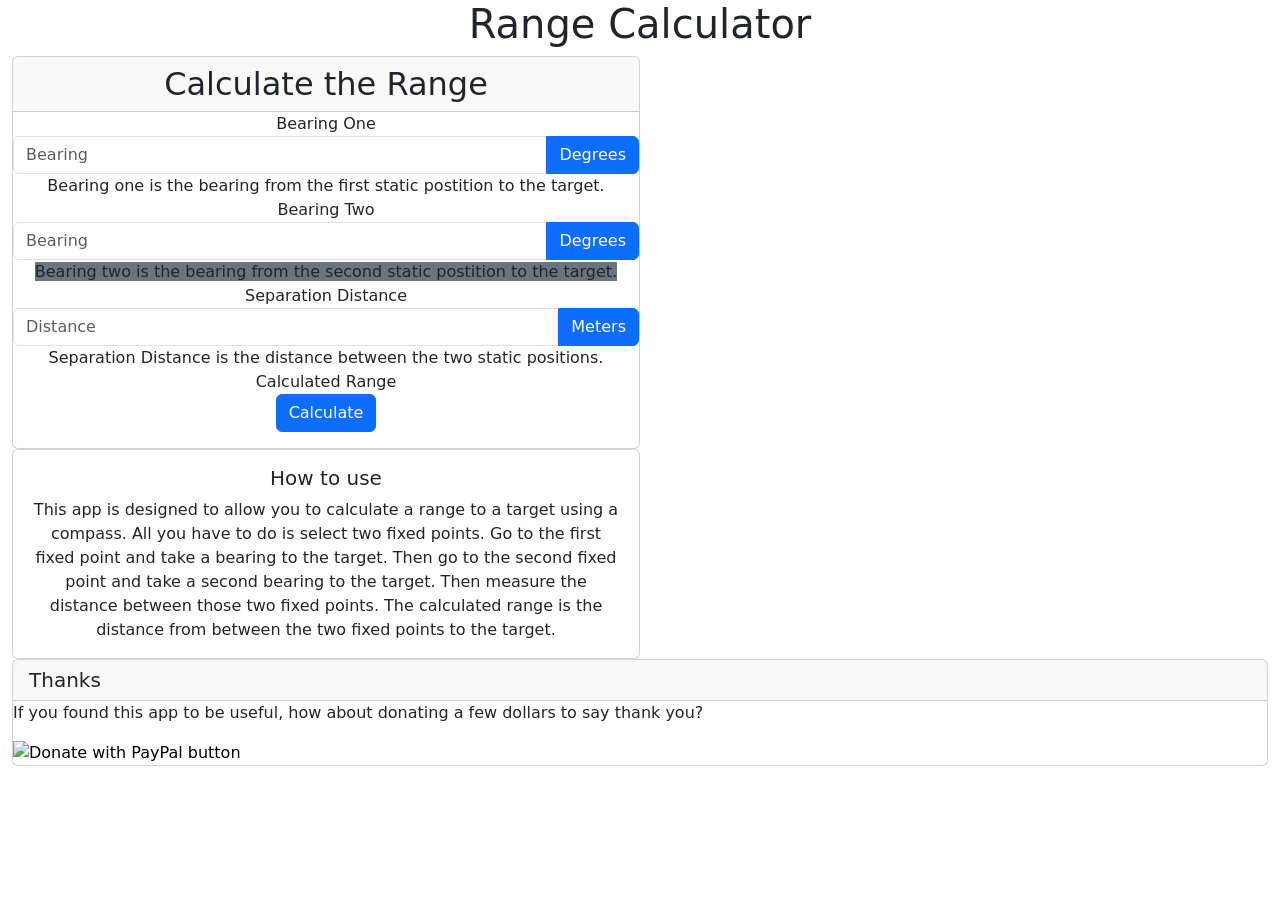
==== HTMLVer/RangeCalc.html @ 829c7751 "Reformatted and fixed" ====
<!DOCTYPE html>
<html lang="en">
  <head>
    <meta charset="utf-8" />
    <meta http-equiv="X-UA-Compatible" content="IE=edge" />
    <meta name="viewport" content="width=device-width, initial-scale=1" />

    <title>John Dovey's Range Calculator</title>

    <!-- HTML5 shim and Respond.js for IE8 support of HTML5 elements and media queries -->
    <!-- WARNING: Respond.js doesn't work if you view the page via file:// -->
    <!--[if lt IE 9]>
      <script src="https://oss.maxcdn.com/html5shiv/3.7.3/html5shiv.min.js"></script>
      <script src="https://oss.maxcdn.com/respond/1.4.2/respond.min.js"></script>
    <![endif]-->

    <!-- bootstrap -->
    <link
      href="https://cdn.jsdelivr.net/npm/bootstrap@5.0.0-beta1/dist/css/bootstrap.min.css"
      rel="stylesheet"
      integrity="sha384-giJF6kkoqNQ00vy+HMDP7azOuL0xtbfIcaT9wjKHr8RbDVddVHyTfAAsrekwKmP1"
      crossorigin="anonymous"
    />
    <link
      rel="stylesheet"
      href="https://cdnjs.cloudflare.com/ajax/libs/bootswatch/4.6.0/darkly/bootstrap.min.css"
    />
    <script
      src="https://kit.fontawesome.com/79aa4f4cb7.js"
      crossorigin="anonymous"
    ></script>
    <link rel="preconnect" href="https://fonts.gstatic.com" />
    <link
      href="https://fonts.googleapis.com/css2?family=Londrina+Solid&display=swap"
      rel="stylesheet"
    />
    <link
      href="https://fonts.googleapis.com/css2?family=Noto+Serif:wght@700&display=swap"
      rel="stylesheet"
    />
    <link rel="stylesheet" href="styles.min.css" />
    <!-- bootstrap -->
    
  </head>
  <body>
    <h1 class="text-center">Range Calculator</h1>

    <div class="container-fluid">
      <div class="col-sm-6 col-md-6 col-lg-6 text-center">
        <div class="row-fluid">
          <form>
            <div class="card">
              <h2 class="card-header">Calculate the Range</h2>
              <div class="form-group">
                <label for="BearingOne">Bearing One</label>
                <div class="input-group">
                  <input
                    type="number"
                    class="form-control"
                    id="BearingOne"
                    placeholder="Bearing"
                  />
                  <div class="input-group-addon btn btn-primary">Degrees</div>
                </div>
                <span class="help-block"
                  >Bearing one is the bearing from the first static postition to
                  the target.</span>
              </div>
              <div class="form-group">
                <label for="BearingTwo">Bearing Two</label>
                <div class="input-group">
                  <input
                    type="number"
                    class="form-control"
                    id="BearingTwo"
                    placeholder="Bearing"
                  />
                  <div class="input-group-addon btn btn-primary">Degrees</div>
                </div>
                <span class="help-block bg-secondary"
                  >Bearing two is the bearing from the second static postition
                  to the target.</span
                >
              </div>

              <div class="form-group">
                <label for="SepDistance">Separation Distance</label>
                <div class="input-group">
                  <input
                    type="number"
                    class="form-control"
                    id="SepDistance"
                    placeholder="Distance"
                  />
                  <div class="input-group-addon btn btn-primary">Meters</div>
                </div>
                <span class="help-block"
                  >Separation Distance is the distance between the two static
                  positions.</span
                >
              </div>

              <div class="form-group">
                <label class="col-auto control-label">Calculated Range</label>
                <div class="result badge badge-success" id="result"></div>
              </div>

              <p>
                <button type="submit" id="btncalc" class="btn btn-primary">
                  Calculate
                </button>
              </p>
            </div>
            <!-- End Card-->
          </form>
        </div>
        <div class="col-auto">
          <div class="card">
            <div class="card-body">
              <h5 class="card-title">How to use</h5>
              <p class="card-text">
                This app is designed to allow you to calculate a range to a
                target using a compass. All you have to do is select two fixed
                points. Go to the first fixed point and take a bearing to the
                target. Then go to the second fixed point and take a second
                bearing to the target. Then measure the distance between those
                two fixed points. The calculated range is the distance from
                between the two fixed points to the target.
              </p>
            </div>
          </div>
        </div>
      </div>
      <div class="col-auto">
        <div class="card">
          <h5 class="card-header">Thanks</h5>
          <p class="card-text">
            If you found this app to be useful, how about donating a few dollars
            to say thank you?
          </p>
          <div class="card-text">
            <form
              action="https://www.paypal.com/cgi-bin/webscr"
              method="post"
              target="_top"
            >
              <input type="hidden" name="cmd" value="_s-xclick" />
              <input
                type="hidden"
                name="hosted_button_id"
                value="C9QFERPZUK7D2"
              />
              <input
                type="image"
                src="https://www.paypalobjects.com/en_US/i/btn/btn_donateCC_LG.gif"
                border="0"
                name="submit"
                title="PayPal - The safer, easier way to pay online!"
                alt="Donate with PayPal button"
              />
              <img
                alt=""
                border="0"
                src="https://www.paypal.com/en_PA/i/scr/pixel.gif"
                width="1"
                height="1"
              />
            </form>
          </div>
        </div>
      </div>
    </div>
    <script
      src="https://code.jquery.com/jquery-3.3.1.slim.min.js"
      integrity="sha384-q8i/X+965DzO0rT7abK41JStQIAqVgRVzpbzo5smXKp4YfRvH+8abtTE1Pi6jizo"
      crossorigin="anonymous"
    ></script>
    <script
      src="https://cdnjs.cloudflare.com/ajax/libs/popper.js/1.14.3/umd/popper.min.js"
      integrity="sha384-ZMP7rVo3mIykV+2+9J3UJ46jBk0WLaUAdn689aCwoqbBJiSnjAK/l8WvCWPIPm49"
      crossorigin="anonymous"
    ></script>
    <script
      src="https://stackpath.bootstrapcdn.com/bootstrap/4.1.3/js/bootstrap.min.js"
      integrity="sha384-ChfqqxuZUCnJSK3+MXmPNIyE6ZbWh2IMqE241rYiqJxyMiZ6OW/JmZQ5stwEULTy"
      crossorigin="anonymous"
    ></script>

    <!-- bootstrap -->
    <script
      src="https://kit.fontawesome.com/79aa4f4cb7.js"
      crossorigin="anonymous"
    ></script>
    <script>
      $(function () {
        $('[data-toggle="tooltip"]').tooltip();
      });
    </script>
    <script>
        $(function () {
          $("#btncalc").click(function () {
            event.preventDefault();
            var b1 = parseInt($("#BearingOne").val());
            var b2 = parseInt($("#BearingTwo").val());
            var dist = parseInt($("#SepDistance").val());
            var tmpAngle = b1 - b2;
            if (tmpAngle < 0) {
              tmpAngle = tmpAngle * (0 - 1);
            }
            var CalcRangeTmp = Math.tan(90 - tmpAngle) * dist;
            $("div.result").html(CalcRangeTmp.toFixed(3));
            alert(CalcRangeTmp);
            $('div.BearingOne').html(b1);
          });
        });
      </script>
  </body>
</html>
---- HTMLVer/styles.min.css ----
.footer-basic {
  padding: 40px 0;
  background-color: #fff;
  color: #4b4c4d;
}
.footer-basic ul {
  padding: 0;
  list-style: none;
  text-align: center;
  font-size: 18px;
  line-height: 1.6;
  margin-bottom: 0;
}
.footer-basic li {
  padding: 0 10px;
}
.footer-basic ul a {
  color: inherit;
  text-decoration: none;
  opacity: 0.8;
}
.footer-basic ul a:hover,
.sp-thumbs a:hover {
  opacity: 1;
}
.footer-basic .social {
  text-align: center;
  padding-bottom: 25px;
}
.footer-basic .social > a {
  font-size: 24px;
  width: 40px;
  height: 40px;
  line-height: 40px;
  display: inline-block;
  text-align: center;
  border-radius: 50%;
  border: 1px solid #ccc;
  margin: 0 8px;
  color: inherit;
  opacity: 0.75;
}
.footer-basic .social > a:hover {
  opacity: 0.9;
}
.footer-basic .copyright {
  margin-top: 15px;
  text-align: center;
  font-size: 13px;
  color: #aaa;
  margin-bottom: 0;
}
body,
html {
  height: 100%;
  width: 100%;
}
.sp-loading {
  text-align: center;
  max-width: 270px;
  padding: 15px;
  border: 5px solid #eee;
  border-radius: 3px;
  font-size: 12px;
  color: #888;
}
.sp-wrap {
  display: none;
  line-height: 0;
  font-size: 0;
  background: #eee;
  border: 5px solid #eee;
  border-radius: 3px;
  position: relative;
  margin: 0 25px 15px 0;
  float: left;
  max-width: 300px;
}
.sp-thumbs {
  text-align: left;
  display: inline-block;
}
.sp-thumbs img {
  min-height: 50px;
  min-width: 50px;
  max-width: 50px;
}
.sp-thumbs a:link,
.sp-thumbs a:visited {
  width: 50px;
  height: 50px;
  overflow: hidden;
  opacity: 0.3;
  display: inline-block;
  background-size: cover;
  background-position: center;
  -webkit-transition: 0.2s ease-out;
  -moz-transition: 0.2s ease-out;
  -ms-transition: all 0.2s ease-out;
  -o-transition: 0.2s ease-out;
  transition: 0.2s ease-out;
}
.sp-current,
.sp-thumbs a:active {
  opacity: 1 !important;
  position: relative;
}
.sp-large {
  position: relative;
  overflow: hidden;
  top: 0;
  left: 0;
}
.sp-large a img {
  max-width: 100%;
  height: auto;
}
.sp-large a {
  display: block;
}
.sp-zoom {
  position: absolute;
  left: -50%;
  top: -50%;
  cursor: -webkit-zoom-in;
  cursor: -moz-zoom-in;
  cursor: zoom-in;
  display: none;
}
.sp-lightbox {
  position: fixed;
  top: 0;
  left: 0;
  height: 100%;
  width: 100%;
  background: rgba(0, 0, 0, 0.9);
  z-index: 1031;
  display: none;
  cursor: pointer;
}
.sp-lightbox img {
  position: absolute;
  margin: auto;
  top: 0;
  bottom: 0;
  left: 0;
  right: 0;
  max-width: 90%;
  max-height: 90%;
  border: 2px solid #fff;
}
#sp-next,
#sp-prev {
  position: absolute;
  top: 50%;
  margin-top: -25px;
  z-index: 501;
  color: #fff;
  padding: 14px;
  text-decoration: none;
  background: #000;
  border-radius: 25px;
  border: 2px solid #fff;
  width: 50px;
  height: 50px;
  box-sizing: border-box;
  transition: 0.2s;
}
#sp-prev {
  left: 10px;
}
#sp-prev:before {
  content: "";
  border: 7px solid transparent;
  border-right: 15px solid #fff;
  position: absolute;
  top: 16px;
  left: 7px;
}
#sp-next {
  right: 10px;
}
#sp-next:before {
  content: "";
  border: 7px solid transparent;
  border-left: 15px solid #fff;
  position: absolute;
  top: 16px;
  left: 18px;
}
#sp-next:hover,
#sp-prev:hover {
  background: #444;
}
@media screen and (max-width: 400px) {
  .sp-wrap {
    margin: 0 0 15px;
  }
  #sp-next,
  #sp-prev {
    top: auto;
    margin-top: 0;
    bottom: 25px;
  }
}
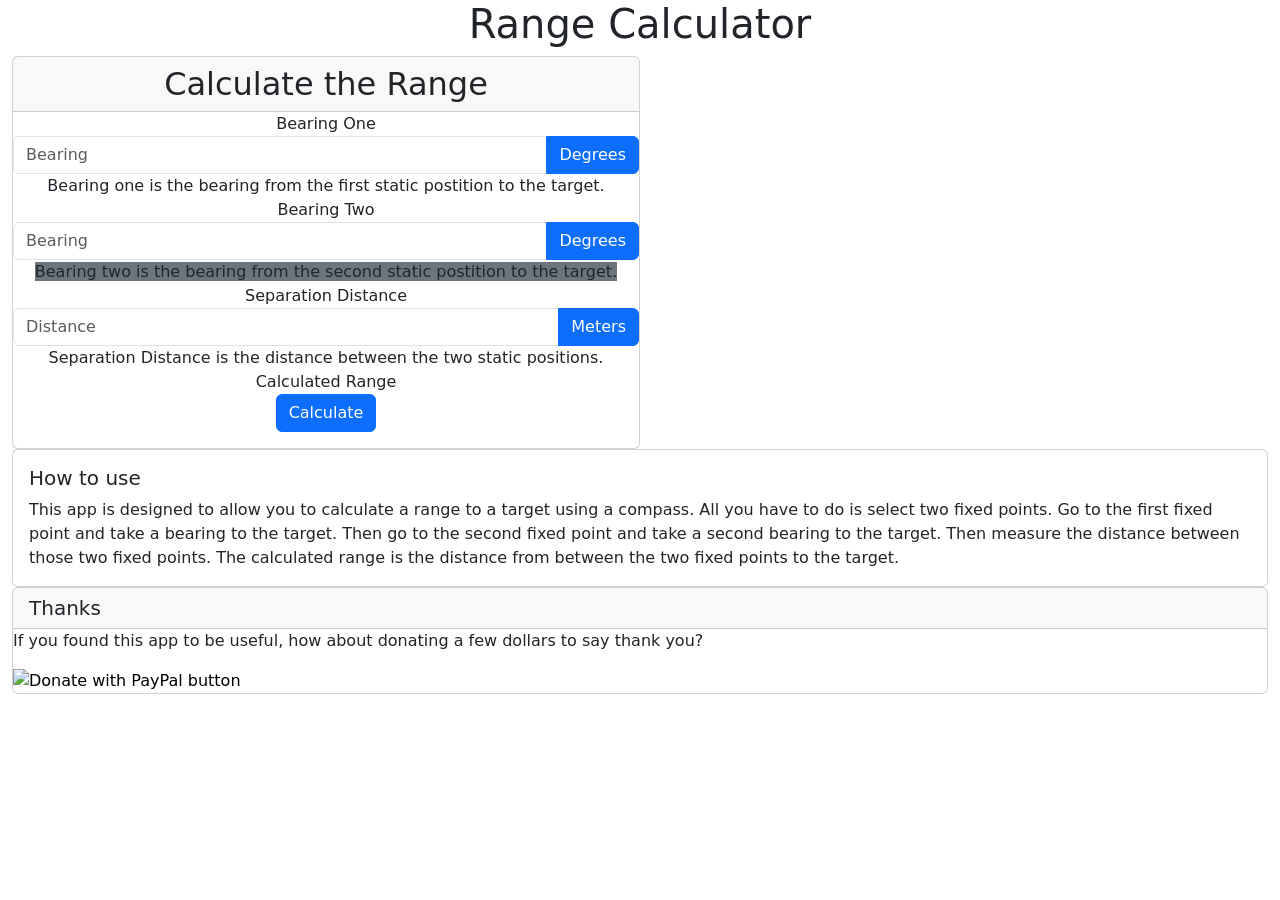
==== commit 5c95d0bd: "small changes" ====
--- a/HTMLVer/RangeCalc.html
+++ b/HTMLVer/RangeCalc.html
@@ -40,14 +40,13 @@
     />
     <link rel="stylesheet" href="styles.min.css" />
     <!-- bootstrap -->
-    
   </head>
   <body>
     <h1 class="text-center">Range Calculator</h1>
 
     <div class="container-fluid">
-      <div class="col-sm-6 col-md-6 col-lg-6 text-center">
-        <div class="row-fluid">
+      <div class="row-fluid">
+        <div class="col-lg-6 col-md-6 col-sm-auto text-center">
           <form>
             <div class="card">
               <h2 class="card-header">Calculate the Range</h2>
@@ -64,7 +63,8 @@
                 </div>
                 <span class="help-block"
                   >Bearing one is the bearing from the first static postition to
-                  the target.</span>
+                  the target.</span
+                >
               </div>
               <div class="form-group">
                 <label for="BearingTwo">Bearing Two</label>
@@ -169,7 +169,9 @@
           </div>
         </div>
       </div>
+      </div>
     </div>
+    <div id="scripts">
     <script
       src="https://code.jquery.com/jquery-3.3.1.slim.min.js"
       integrity="sha384-q8i/X+965DzO0rT7abK41JStQIAqVgRVzpbzo5smXKp4YfRvH+8abtTE1Pi6jizo"
@@ -196,23 +198,26 @@
         $('[data-toggle="tooltip"]').tooltip();
       });
     </script>
+    <div id="RangeCalcScript">
     <script>
-        $(function () {
-          $("#btncalc").click(function () {
-            event.preventDefault();
-            var b1 = parseInt($("#BearingOne").val());
-            var b2 = parseInt($("#BearingTwo").val());
-            var dist = parseInt($("#SepDistance").val());
-            var tmpAngle = b1 - b2;
-            if (tmpAngle < 0) {
-              tmpAngle = tmpAngle * (0 - 1);
-            }
-            var CalcRangeTmp = Math.tan(90 - tmpAngle) * dist;
-            $("div.result").html(CalcRangeTmp.toFixed(3));
-            alert(CalcRangeTmp);
-            $('div.BearingOne').html(b1);
-          });
+      $(function () {
+        $("#btncalc").click(function () {
+          event.preventDefault();
+          var b1 = parseInt($("#BearingOne").val());
+          var b2 = parseInt($("#BearingTwo").val());
+          var dist = parseInt($("#SepDistance").val());
+          var tmpAngle = b1 - b2;
+          if (tmpAngle < 0) {
+            tmpAngle = tmpAngle * (0 - 1);
+          }
+          var CalcRangeTmp = Math.tan(90 - tmpAngle) * dist;
+          $("div.result").html(CalcRangeTmp.toFixed(3));
+          alert(CalcRangeTmp);
+          $("div.BearingOne").html(b1);
         });
-      </script>
+      });
+    </script>
+    </div>
+    </div>
   </body>
 </html>
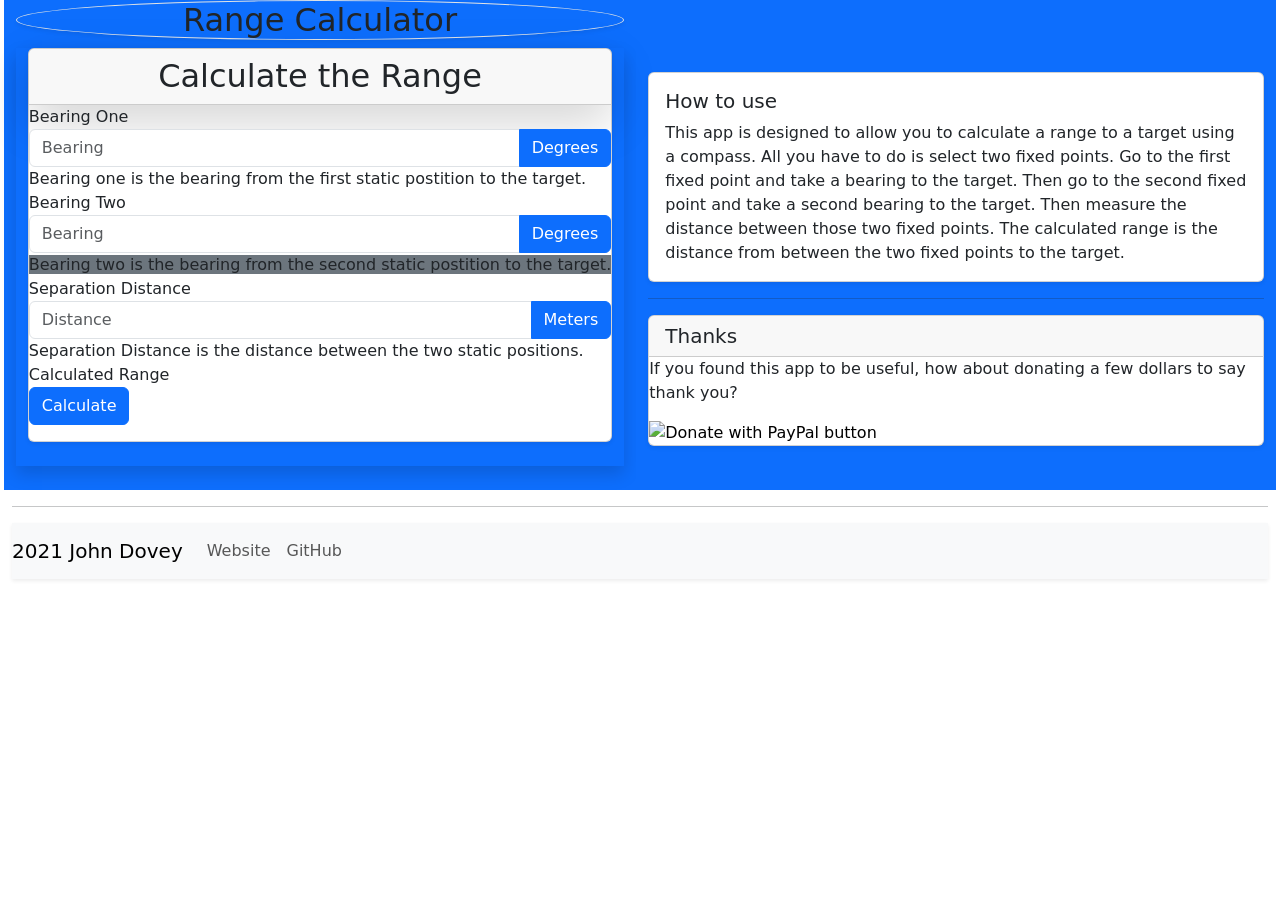
==== commit 9a52d09e: "Fixed layout issues" ====
--- a/HTMLVer/RangeCalc.html
+++ b/HTMLVer/RangeCalc.html
@@ -42,14 +42,14 @@
     <!-- bootstrap -->
   </head>
   <body>
-    <h1 class="text-center">Range Calculator</h1>
-
     <div class="container-fluid">
-      <div class="row-fluid">
-        <div class="col-lg-6 col-md-6 col-sm-auto text-center">
+      <div class="row justify-content-md-center">
+        <div class="col-md-auto bg-primary">
+          <h2 class="border rounded-circle text-center shadow-sm">Range Calculator</h2>
+          <div class="container shadow">
           <form>
-            <div class="card">
-              <h2 class="card-header">Calculate the Range</h2>
+            <div class="card shadow-sm">
+              <h2 class="card-header shadow-lg text-center">Calculate the Range</h2>
               <div class="form-group">
                 <label for="BearingOne">Bearing One</label>
                 <div class="input-group">
@@ -113,9 +113,16 @@
             </div>
             <!-- End Card-->
           </form>
+          <div>&nbsp;</div>
         </div>
-        <div class="col-auto">
-          <div class="card">
+          <div>&nbsp;</div>
+        </div>
+        <!-- end Center Col -->
+        <div class="col col-lg-4 col-md-3 col-xl-6 bg-primary">
+          <div>&nbsp;</div>
+          <div>&nbsp;</div>
+          <div>&nbsp;</div>
+          <div class="card shadow-sm">
             <div class="card-body">
               <h5 class="card-title">How to use</h5>
               <p class="card-text">
@@ -129,95 +136,115 @@
               </p>
             </div>
           </div>
+          <hr class="bg-primary" />
+          <div class="card shadow-sm">
+            <h5 class="card-header">Thanks</h5>
+            <p class="card-text">
+              If you found this app to be useful, how about donating a few
+              dollars to say thank you?
+            </p>
+            <div class="card-text">
+              <form
+                action="https://www.paypal.com/cgi-bin/webscr"
+                method="post"
+                target="_top"
+              >
+                <input type="hidden" name="cmd" value="_s-xclick" />
+                <input
+                  type="hidden"
+                  name="hosted_button_id"
+                  value="C9QFERPZUK7D2"
+                />
+                <input
+                  type="image"
+                  src="https://www.paypalobjects.com/en_US/i/btn/btn_donateCC_LG.gif"
+                  border="0"
+                  name="submit"
+                  title="PayPal - The safer, easier way to pay online!"
+                  alt="Donate with PayPal button"
+                />
+                <img
+                  alt=""
+                  border="0"
+                  src="https://www.paypal.com/en_PA/i/scr/pixel.gif"
+                  width="1"
+                  height="1"
+                />
+              </form>
+            </div>
+          </div>
+          <div>&nbsp;</div>
         </div>
+        <!-- End Right Col -->
       </div>
-      <div class="col-auto">
-        <div class="card">
-          <h5 class="card-header">Thanks</h5>
-          <p class="card-text">
-            If you found this app to be useful, how about donating a few dollars
-            to say thank you?
-          </p>
-          <div class="card-text">
-            <form
-              action="https://www.paypal.com/cgi-bin/webscr"
-              method="post"
-              target="_top"
-            >
-              <input type="hidden" name="cmd" value="_s-xclick" />
-              <input
-                type="hidden"
-                name="hosted_button_id"
-                value="C9QFERPZUK7D2"
-              />
-              <input
-                type="image"
-                src="https://www.paypalobjects.com/en_US/i/btn/btn_donateCC_LG.gif"
-                border="0"
-                name="submit"
-                title="PayPal - The safer, easier way to pay online!"
-                alt="Donate with PayPal button"
-              />
-              <img
-                alt=""
-                border="0"
-                src="https://www.paypal.com/en_PA/i/scr/pixel.gif"
-                width="1"
-                height="1"
-              />
-            </form>
-          </div>
-        </div>
-      </div>
+      <div class="footer">
+        <hr class="bg-primary" />
+        <nav class="navbar navbar-expand-lg navbar-light bg-light sticky-bottom shadow-sm">
+            <a class="navbar-brand" href="mailto:dovey.john@gmail.com?subject=RangeCalcHTML"><i class="fa fa-copyright"></i> 2021 John Dovey</a>
+            <button class="navbar-toggler" type="button" data-toggle="collapse" data-target="#navbarNav" aria-controls="navbarNav" aria-expanded="false" aria-label="Toggle navigation">
+              <span class="navbar-toggler-icon"></span>
+            </button>
+            <div class="collapse navbar-collapse" id="navbarNav">
+              <ul class="navbar-nav">
+                <li class="nav-item">
+                  <a class="nav-link" href="https://johndovey.github.io/RangeCalc/">Website</a>
+                </li>
+                <li class="nav-item">
+                    <a class="nav-link" href="https://github.com/JohnDovey/RangeCalc">GitHub</a>
+                  </li>
+              </ul>
+            </div>
+          </nav>
       </div>
     </div>
+
     <div id="scripts">
-    <script
-      src="https://code.jquery.com/jquery-3.3.1.slim.min.js"
-      integrity="sha384-q8i/X+965DzO0rT7abK41JStQIAqVgRVzpbzo5smXKp4YfRvH+8abtTE1Pi6jizo"
-      crossorigin="anonymous"
-    ></script>
-    <script
-      src="https://cdnjs.cloudflare.com/ajax/libs/popper.js/1.14.3/umd/popper.min.js"
-      integrity="sha384-ZMP7rVo3mIykV+2+9J3UJ46jBk0WLaUAdn689aCwoqbBJiSnjAK/l8WvCWPIPm49"
-      crossorigin="anonymous"
-    ></script>
-    <script
-      src="https://stackpath.bootstrapcdn.com/bootstrap/4.1.3/js/bootstrap.min.js"
-      integrity="sha384-ChfqqxuZUCnJSK3+MXmPNIyE6ZbWh2IMqE241rYiqJxyMiZ6OW/JmZQ5stwEULTy"
-      crossorigin="anonymous"
-    ></script>
-
-    <!-- bootstrap -->
-    <script
-      src="https://kit.fontawesome.com/79aa4f4cb7.js"
-      crossorigin="anonymous"
-    ></script>
-    <script>
-      $(function () {
-        $('[data-toggle="tooltip"]').tooltip();
-      });
-    </script>
-    <div id="RangeCalcScript">
-    <script>
-      $(function () {
-        $("#btncalc").click(function () {
-          event.preventDefault();
-          var b1 = parseInt($("#BearingOne").val());
-          var b2 = parseInt($("#BearingTwo").val());
-          var dist = parseInt($("#SepDistance").val());
-          var tmpAngle = b1 - b2;
-          if (tmpAngle < 0) {
-            tmpAngle = tmpAngle * (0 - 1);
-          }
-          var CalcRangeTmp = Math.tan(90 - tmpAngle) * dist;
-          $("div.result").html(CalcRangeTmp.toFixed(3));
-          alert(CalcRangeTmp);
-          $("div.BearingOne").html(b1);
+      <script
+        src="https://code.jquery.com/jquery-3.3.1.slim.min.js"
+        integrity="sha384-q8i/X+965DzO0rT7abK41JStQIAqVgRVzpbzo5smXKp4YfRvH+8abtTE1Pi6jizo"
+        crossorigin="anonymous"
+      ></script>
+      <script
+        src="https://cdnjs.cloudflare.com/ajax/libs/popper.js/1.14.3/umd/popper.min.js"
+        integrity="sha384-ZMP7rVo3mIykV+2+9J3UJ46jBk0WLaUAdn689aCwoqbBJiSnjAK/l8WvCWPIPm49"
+        crossorigin="anonymous"
+      ></script>
+      <script
+        src="https://stackpath.bootstrapcdn.com/bootstrap/4.1.3/js/bootstrap.min.js"
+        integrity="sha384-ChfqqxuZUCnJSK3+MXmPNIyE6ZbWh2IMqE241rYiqJxyMiZ6OW/JmZQ5stwEULTy"
+        crossorigin="anonymous"
+      ></script>
+
+      <!-- bootstrap -->
+      <script
+        src="https://kit.fontawesome.com/79aa4f4cb7.js"
+        crossorigin="anonymous"
+      ></script>
+      <script>
+        $(function () {
+          $('[data-toggle="tooltip"]').tooltip();
         });
-      });
-    </script>
-    </div>
+      </script>
+      <div id="RangeCalcScript">
+        <script>
+          $(function () {
+            $("#btncalc").click(function () {
+              event.preventDefault();
+              var b1 = parseInt($("#BearingOne").val());
+              var b2 = parseInt($("#BearingTwo").val());
+              var dist = parseInt($("#SepDistance").val());
+              var tmpAngle = b1 - b2;
+              if (tmpAngle < 0) {
+                tmpAngle = tmpAngle * (0 - 1);
+              }
+              var CalcRangeTmp = Math.tan(90 - tmpAngle) * dist;
+              $("div.result").html(CalcRangeTmp.toFixed(3));
+              alert(CalcRangeTmp);
+              $("div.BearingOne").html(b1);
+            });
+          });
+        </script>
+      </div>
     </div>
   </body>
 </html>
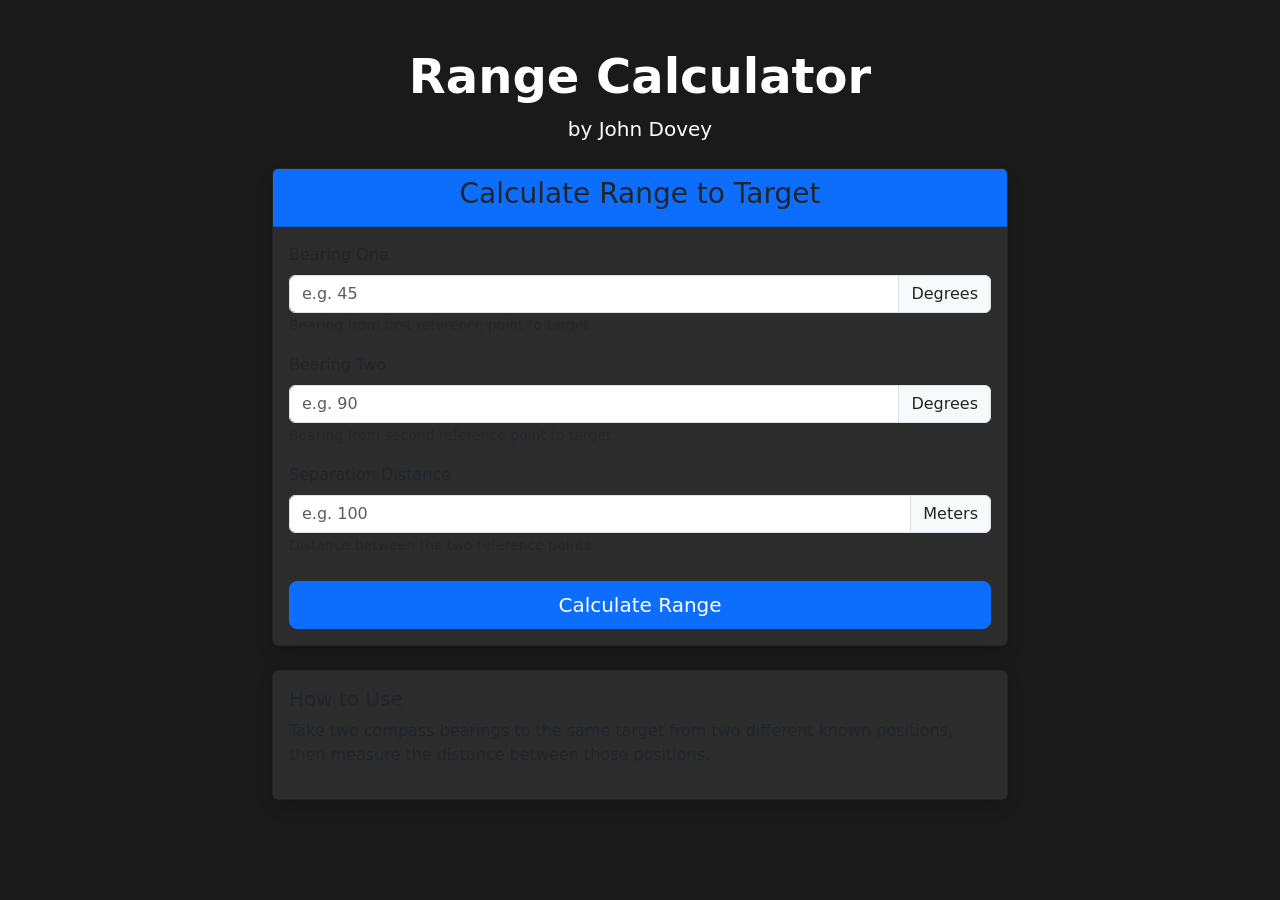
==== commit cb024e81: "Update RangeCalc.html Change Why Math Fix Math.tan(90 - tmpAngle) → proper radians conversion. Th" ====
--- a/HTMLVer/RangeCalc.html
+++ b/HTMLVer/RangeCalc.html
@@ -1,250 +1,123 @@
 <!DOCTYPE html>
 <html lang="en">
-  <head>
+<head>
     <meta charset="utf-8" />
-    <meta http-equiv="X-UA-Compatible" content="IE=edge" />
     <meta name="viewport" content="width=device-width, initial-scale=1" />
-
     <title>John Dovey's Range Calculator</title>
 
-    <!-- HTML5 shim and Respond.js for IE8 support of HTML5 elements and media queries -->
-    <!-- WARNING: Respond.js doesn't work if you view the page via file:// -->
-    <!--[if lt IE 9]>
-      <script src="https://oss.maxcdn.com/html5shiv/3.7.3/html5shiv.min.js"></script>
-      <script src="https://oss.maxcdn.com/respond/1.4.2/respond.min.js"></script>
-    <![endif]-->
+    <!-- Bootstrap 5 -->
+    <link href="https://cdn.jsdelivr.net/npm/bootstrap@5.3.3/dist/css/bootstrap.min.css" rel="stylesheet" />
 
-    <!-- bootstrap -->
-    <link
-      href="https://cdn.jsdelivr.net/npm/bootstrap@5.0.0-beta1/dist/css/bootstrap.min.css"
-      rel="stylesheet"
-      integrity="sha384-giJF6kkoqNQ00vy+HMDP7azOuL0xtbfIcaT9wjKHr8RbDVddVHyTfAAsrekwKmP1"
-      crossorigin="anonymous"
-    />
-    <link
-      rel="stylesheet"
-      href="https://cdnjs.cloudflare.com/ajax/libs/bootswatch/4.6.0/darkly/bootstrap.min.css"
-    />
-    <script
-      src="https://kit.fontawesome.com/79aa4f4cb7.js"
-      crossorigin="anonymous"
-    ></script>
-    <link rel="preconnect" href="https://fonts.gstatic.com" />
-    <link
-      href="https://fonts.googleapis.com/css2?family=Londrina+Solid&display=swap"
-      rel="stylesheet"
-    />
-    <link
-      href="https://fonts.googleapis.com/css2?family=Noto+Serif:wght@700&display=swap"
-      rel="stylesheet"
-    />
+    <!-- Custom Styles -->
     <link rel="stylesheet" href="styles.min.css" />
-    <!-- bootstrap -->
-  </head>
-  <body>
-    <div class="container-fluid">
-      <div class="row justify-content-md-center">
-        <div class="col-md-auto bg-primary">
-          <h2 class="border rounded-circle text-center shadow-sm">Range Calculator</h2>
-          <div class="container shadow">
-          <form>
-            <div class="card shadow-sm">
-              <h2 class="card-header shadow-lg text-center">Calculate the Range</h2>
-              <div class="form-group">
-                <label for="BearingOne">Bearing One</label>
-                <div class="input-group">
-                  <input
-                    type="number"
-                    class="form-control"
-                    id="BearingOne"
-                    placeholder="Bearing"
-                  />
-                  <div class="input-group-addon btn btn-primary">Degrees</div>
+
+    <style>
+        body { background-color: #1a1a1a; color: #fff; }
+        .card { background-color: #2c2c2c; }
+        .result { font-size: 2.2rem; font-weight: bold; padding: 15px; }
+    </style>
+</head>
+<body>
+    <div class="container py-5">
+        <div class="row justify-content-center">
+            <div class="col-lg-8">
+                <div class="text-center mb-4">
+                    <h1 class="display-5 fw-bold">Range Calculator</h1>
+                    <p class="lead">by John Dovey</p>
                 </div>
-                <span class="help-block"
-                  >Bearing one is the bearing from the first static postition to
-                  the target.</span
-                >
-              </div>
-              <div class="form-group">
-                <label for="BearingTwo">Bearing Two</label>
-                <div class="input-group">
-                  <input
-                    type="number"
-                    class="form-control"
-                    id="BearingTwo"
-                    placeholder="Bearing"
-                  />
-                  <div class="input-group-addon btn btn-primary">Degrees</div>
+
+                <div class="card shadow">
+                    <div class="card-header text-center bg-primary">
+                        <h3>Calculate Range to Target</h3>
+                    </div>
+                    <div class="card-body">
+                        <form id="rangeForm">
+                            <div class="mb-3">
+                                <label for="BearingOne" class="form-label">Bearing One</label>
+                                <div class="input-group">
+                                    <input type="number" class="form-control" id="BearingOne" min="1" max="360" placeholder="e.g. 45" required />
+                                    <span class="input-group-text">Degrees</span>
+                                </div>
+                                <small class="text-muted">Bearing from first reference point to target</small>
+                            </div>
+
+                            <div class="mb-3">
+                                <label for="BearingTwo" class="form-label">Bearing Two</label>
+                                <div class="input-group">
+                                    <input type="number" class="form-control" id="BearingTwo" min="1" max="360" placeholder="e.g. 90" required />
+                                    <span class="input-group-text">Degrees</span>
+                                </div>
+                                <small class="text-muted">Bearing from second reference point to target</small>
+                            </div>
+
+                            <div class="mb-4">
+                                <label for="SepDistance" class="form-label">Separation Distance</label>
+                                <div class="input-group">
+                                    <input type="number" class="form-control" id="SepDistance" min="1" placeholder="e.g. 100" required />
+                                    <span class="input-group-text">Meters</span>
+                                </div>
+                                <small class="text-muted">Distance between the two reference points</small>
+                            </div>
+
+                            <button type="submit" class="btn btn-primary btn-lg w-100" id="btncalc">
+                                Calculate Range
+                            </button>
+                        </form>
+
+                        <div id="resultContainer" class="mt-4 text-center d-none">
+                            <label class="form-label">Calculated Range</label>
+                            <div id="result" class="result badge bg-success"></div>
+                        </div>
+                    </div>
                 </div>
-                <span class="help-block bg-secondary"
-                  >Bearing two is the bearing from the second static postition
-                  to the target.</span
-                >
-              </div>
 
-              <div class="form-group">
-                <label for="SepDistance">Separation Distance</label>
-                <div class="input-group">
-                  <input
-                    type="number"
-                    class="form-control"
-                    id="SepDistance"
-                    placeholder="Distance"
-                  />
-                  <div class="input-group-addon btn btn-primary">Meters</div>
+                <!-- How to Use -->
+                <div class="card mt-4 shadow">
+                    <div class="card-body">
+                        <h5>How to Use</h5>
+                        <p>Take two compass bearings to the same target from two different known positions, then measure the distance between those positions.</p>
+                    </div>
                 </div>
-                <span class="help-block"
-                  >Separation Distance is the distance between the two static
-                  positions.</span
-                >
-              </div>
-
-              <div class="form-group">
-                <label class="col-auto control-label">Calculated Range</label>
-                <div class="result badge badge-success" id="result"></div>
-              </div>
-
-              <p>
-                <button type="submit" id="btncalc" class="btn btn-primary">
-                  Calculate
-                </button>
-              </p>
             </div>
-            <!-- End Card-->
-          </form>
-          <div>&nbsp;</div>
         </div>
-          <div>&nbsp;</div>
-        </div>
-        <!-- end Center Col -->
-        <div class="col col-lg-4 col-md-3 col-xl-6 bg-primary">
-          <div>&nbsp;</div>
-          <div>&nbsp;</div>
-          <div>&nbsp;</div>
-          <div class="card shadow-sm">
-            <div class="card-body">
-              <h5 class="card-title">How to use</h5>
-              <p class="card-text">
-                This app is designed to allow you to calculate a range to a
-                target using a compass. All you have to do is select two fixed
-                points. Go to the first fixed point and take a bearing to the
-                target. Then go to the second fixed point and take a second
-                bearing to the target. Then measure the distance between those
-                two fixed points. The calculated range is the distance from
-                between the two fixed points to the target.
-              </p>
-            </div>
-          </div>
-          <hr class="bg-primary" />
-          <div class="card shadow-sm">
-            <h5 class="card-header">Thanks</h5>
-            <p class="card-text">
-              If you found this app to be useful, how about donating a few
-              dollars to say thank you?
-            </p>
-            <div class="card-text">
-              <form
-                action="https://www.paypal.com/cgi-bin/webscr"
-                method="post"
-                target="_top"
-              >
-                <input type="hidden" name="cmd" value="_s-xclick" />
-                <input
-                  type="hidden"
-                  name="hosted_button_id"
-                  value="C9QFERPZUK7D2"
-                />
-                <input
-                  type="image"
-                  src="https://www.paypalobjects.com/en_US/i/btn/btn_donateCC_LG.gif"
-                  border="0"
-                  name="submit"
-                  title="PayPal - The safer, easier way to pay online!"
-                  alt="Donate with PayPal button"
-                />
-                <img
-                  alt=""
-                  border="0"
-                  src="https://www.paypal.com/en_PA/i/scr/pixel.gif"
-                  width="1"
-                  height="1"
-                />
-              </form>
-            </div>
-          </div>
-          <div>&nbsp;</div>
-        </div>
-        <!-- End Right Col -->
-      </div>
-      <div class="footer">
-        <hr class="bg-primary" />
-        <nav class="navbar navbar-expand-lg navbar-light bg-light sticky-bottom shadow-sm">
-            <a class="navbar-brand" href="mailto:dovey.john@gmail.com?subject=RangeCalcHTML"><i class="fa fa-copyright"></i> 2021 John Dovey</a>
-            <button class="navbar-toggler" type="button" data-toggle="collapse" data-target="#navbarNav" aria-controls="navbarNav" aria-expanded="false" aria-label="Toggle navigation">
-              <span class="navbar-toggler-icon"></span>
-            </button>
-            <div class="collapse navbar-collapse" id="navbarNav">
-              <ul class="navbar-nav">
-                <li class="nav-item">
-                  <a class="nav-link" href="https://johndovey.github.io/RangeCalc/">Website</a>
-                </li>
-                <li class="nav-item">
-                    <a class="nav-link" href="https://github.com/JohnDovey/RangeCalc">GitHub</a>
-                  </li>
-              </ul>
-            </div>
-          </nav>
-      </div>
     </div>
 
-    <div id="scripts">
-      <script
-        src="https://code.jquery.com/jquery-3.3.1.slim.min.js"
-        integrity="sha384-q8i/X+965DzO0rT7abK41JStQIAqVgRVzpbzo5smXKp4YfRvH+8abtTE1Pi6jizo"
-        crossorigin="anonymous"
-      ></script>
-      <script
-        src="https://cdnjs.cloudflare.com/ajax/libs/popper.js/1.14.3/umd/popper.min.js"
-        integrity="sha384-ZMP7rVo3mIykV+2+9J3UJ46jBk0WLaUAdn689aCwoqbBJiSnjAK/l8WvCWPIPm49"
-        crossorigin="anonymous"
-      ></script>
-      <script
-        src="https://stackpath.bootstrapcdn.com/bootstrap/4.1.3/js/bootstrap.min.js"
-        integrity="sha384-ChfqqxuZUCnJSK3+MXmPNIyE6ZbWh2IMqE241rYiqJxyMiZ6OW/JmZQ5stwEULTy"
-        crossorigin="anonymous"
-      ></script>
+    <!-- Bootstrap JS -->
+    <script src="https://cdn.jsdelivr.net/npm/bootstrap@5.3.3/dist/js/bootstrap.bundle.min.js"></script>
 
-      <!-- bootstrap -->
-      <script
-        src="https://kit.fontawesome.com/79aa4f4cb7.js"
-        crossorigin="anonymous"
-      ></script>
-      <script>
-        $(function () {
-          $('[data-toggle="tooltip"]').tooltip();
+    <script>
+        document.getElementById('rangeForm').addEventListener('submit', function (e) {
+            e.preventDefault();
+
+            const b1 = parseFloat(document.getElementById('BearingOne').value);
+            const b2 = parseFloat(document.getElementById('BearingTwo').value);
+            const dist = parseFloat(document.getElementById('SepDistance').value);
+
+            // Basic validation
+            if (!b1 || !b2 || !dist || b1 < 1 || b1 > 360 || b2 < 1 || b2 > 360 || dist < 1) {
+                alert("Please fill all fields with valid values.\nBearings: 1-360\nDistance: > 0");
+                return;
+            }
+
+            const diff = Math.abs(b1 - b2);
+
+            if (diff === 0) {
+                alert("Bearings are identical. Cannot calculate range.");
+                return;
+            }
+            if (diff >= 90) {
+                alert("Angle difference is too large for this method.");
+                return;
+            }
+
+            // FIXED: Convert degrees to radians
+            const radians = (90 - diff) * Math.PI / 180;
+            const range = dist * Math.tan(radians);
+
+            // Display result
+            document.getElementById('result').textContent = range.toFixed(2) + " meters";
+            document.getElementById('resultContainer').classList.remove('d-none');
         });
-      </script>
-      <div id="RangeCalcScript">
-        <script>
-          $(function () {
-            $("#btncalc").click(function () {
-              event.preventDefault();
-              var b1 = parseInt($("#BearingOne").val());
-              var b2 = parseInt($("#BearingTwo").val());
-              var dist = parseInt($("#SepDistance").val());
-              var tmpAngle = b1 - b2;
-              if (tmpAngle < 0) {
-                tmpAngle = tmpAngle * (0 - 1);
-              }
-              var CalcRangeTmp = Math.tan(90 - tmpAngle) * dist;
-              $("div.result").html(CalcRangeTmp.toFixed(3));
-              alert(CalcRangeTmp);
-              $("div.BearingOne").html(b1);
-            });
-          });
-        </script>
-      </div>
-    </div>
-  </body>
+    </script>
+</body>
 </html>
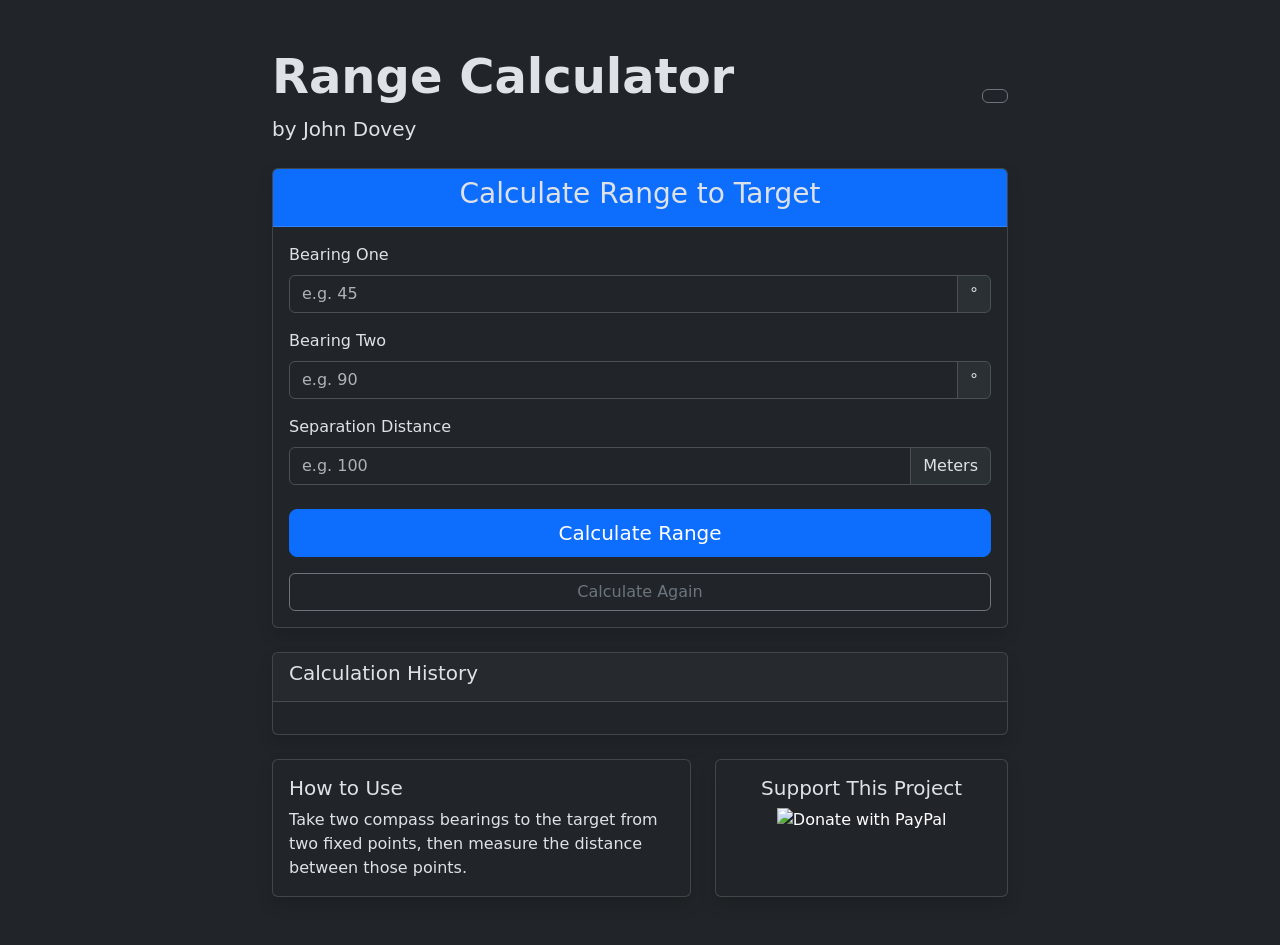
==== commit b6b19a57: "Update RangeCalc.html Summary of Added Features PayPal Donation — Restored in a clean card on the r" ====
--- a/HTMLVer/RangeCalc.html
+++ b/HTMLVer/RangeCalc.html
@@ -5,25 +5,27 @@
     <meta name="viewport" content="width=device-width, initial-scale=1" />
     <title>John Dovey's Range Calculator</title>
 
-    <!-- Bootstrap 5 -->
     <link href="https://cdn.jsdelivr.net/npm/bootstrap@5.3.3/dist/css/bootstrap.min.css" rel="stylesheet" />
-
-    <!-- Custom Styles -->
     <link rel="stylesheet" href="styles.min.css" />
 
     <style>
-        body { background-color: #1a1a1a; color: #fff; }
-        .card { background-color: #2c2c2c; }
-        .result { font-size: 2.2rem; font-weight: bold; padding: 15px; }
+        body { transition: background-color 0.3s; }
+        .result { font-size: 2.4rem; font-weight: bold; }
+        .history-item { font-size: 1.1rem; }
     </style>
 </head>
-<body>
+<body data-bs-theme="dark">
     <div class="container py-5">
         <div class="row justify-content-center">
             <div class="col-lg-8">
-                <div class="text-center mb-4">
-                    <h1 class="display-5 fw-bold">Range Calculator</h1>
-                    <p class="lead">by John Dovey</p>
+                <div class="d-flex justify-content-between align-items-center mb-4">
+                    <div>
+                        <h1 class="display-5 fw-bold">Range Calculator</h1>
+                        <p class="lead mb-0">by John Dovey</p>
+                    </div>
+                    <button id="themeToggle" class="btn btn-outline-secondary">
+                        <i class="bi bi-sun-fill"></i>
+                    </button>
                 </div>
 
                 <div class="card shadow">
@@ -36,18 +38,16 @@
                                 <label for="BearingOne" class="form-label">Bearing One</label>
                                 <div class="input-group">
                                     <input type="number" class="form-control" id="BearingOne" min="1" max="360" placeholder="e.g. 45" required />
-                                    <span class="input-group-text">Degrees</span>
+                                    <span class="input-group-text">°</span>
                                 </div>
-                                <small class="text-muted">Bearing from first reference point to target</small>
                             </div>
 
                             <div class="mb-3">
                                 <label for="BearingTwo" class="form-label">Bearing Two</label>
                                 <div class="input-group">
                                     <input type="number" class="form-control" id="BearingTwo" min="1" max="360" placeholder="e.g. 90" required />
-                                    <span class="input-group-text">Degrees</span>
+                                    <span class="input-group-text">°</span>
                                 </div>
-                                <small class="text-muted">Bearing from second reference point to target</small>
                             </div>
 
                             <div class="mb-4">
@@ -56,67 +56,121 @@
                                     <input type="number" class="form-control" id="SepDistance" min="1" placeholder="e.g. 100" required />
                                     <span class="input-group-text">Meters</span>
                                 </div>
-                                <small class="text-muted">Distance between the two reference points</small>
                             </div>
 
-                            <button type="submit" class="btn btn-primary btn-lg w-100" id="btncalc">
+                            <button type="submit" class="btn btn-primary btn-lg w-100 mb-3" id="btncalc">
                                 Calculate Range
                             </button>
+                            <button type="button" class="btn btn-outline-secondary w-100" id="btnReset">Calculate Again</button>
                         </form>
 
                         <div id="resultContainer" class="mt-4 text-center d-none">
-                            <label class="form-label">Calculated Range</label>
-                            <div id="result" class="result badge bg-success"></div>
+                            <label class="form-label fs-5">Calculated Range</label>
+                            <div id="result" class="result text-success"></div>
                         </div>
                     </div>
                 </div>
 
-                <!-- How to Use -->
+                <!-- History -->
                 <div class="card mt-4 shadow">
-                    <div class="card-body">
-                        <h5>How to Use</h5>
-                        <p>Take two compass bearings to the same target from two different known positions, then measure the distance between those positions.</p>
+                    <div class="card-header">
+                        <h5>Calculation History</h5>
+                    </div>
+                    <div class="card-body" id="history" style="max-height: 300px; overflow-y: auto;">
+                        <!-- History items added by JS -->
+                    </div>
+                </div>
+
+                <!-- How to Use + Donation -->
+                <div class="row mt-4">
+                    <div class="col-md-7">
+                        <div class="card shadow h-100">
+                            <div class="card-body">
+                                <h5>How to Use</h5>
+                                <p class="card-text">Take two compass bearings to the target from two fixed points, then measure the distance between those points.</p>
+                            </div>
+                        </div>
+                    </div>
+                    <div class="col-md-5">
+                        <div class="card shadow h-100">
+                            <div class="card-body text-center">
+                                <h5>Support This Project</h5>
+                                <form action="https://www.paypal.com/cgi-bin/webscr" method="post" target="_top">
+                                    <input type="hidden" name="cmd" value="_s-xclick" />
+                                    <input type="hidden" name="hosted_button_id" value="C9QFERPZUK7D2" />
+                                    <input type="image" src="https://www.paypalobjects.com/en_US/i/btn/btn_donateCC_LG.gif"
+                                           border="0" name="submit" alt="Donate with PayPal" />
+                                </form>
+                            </div>
+                        </div>
                     </div>
                 </div>
             </div>
         </div>
     </div>
 
-    <!-- Bootstrap JS -->
     <script src="https://cdn.jsdelivr.net/npm/bootstrap@5.3.3/dist/js/bootstrap.bundle.min.js"></script>
 
     <script>
-        document.getElementById('rangeForm').addEventListener('submit', function (e) {
+        // Theme Toggle
+        const themeToggle = document.getElementById('themeToggle');
+        const html = document.documentElement;
+
+        themeToggle.addEventListener('click', () => {
+            if (html.getAttribute('data-bs-theme') === 'dark') {
+                html.setAttribute('data-bs-theme', 'light');
+                themeToggle.innerHTML = '<i class="bi bi-moon-fill"></i>';
+            } else {
+                html.setAttribute('data-bs-theme', 'dark');
+                themeToggle.innerHTML = '<i class="bi bi-sun-fill"></i>';
+            }
+        });
+
+        // Form Handling
+        const form = document.getElementById('rangeForm');
+        const resultContainer = document.getElementById('resultContainer');
+        const resultDiv = document.getElementById('result');
+        const historyDiv = document.getElementById('history');
+
+        function addToHistory(b1, b2, dist, range) {
+            const entry = document.createElement('div');
+            entry.className = "history-item border-bottom py-2";
+            entry.innerHTML = `
+                <strong>${range.toFixed(2)} m</strong><br>
+                <small>B1: ${b1}° | B2: ${b2}° | Dist: ${dist} m</small>
+            `;
+            historyDiv.prepend(entry);
+        }
+
+        form.addEventListener('submit', function (e) {
             e.preventDefault();
 
             const b1 = parseFloat(document.getElementById('BearingOne').value);
             const b2 = parseFloat(document.getElementById('BearingTwo').value);
             const dist = parseFloat(document.getElementById('SepDistance').value);
 
-            // Basic validation
             if (!b1 || !b2 || !dist || b1 < 1 || b1 > 360 || b2 < 1 || b2 > 360 || dist < 1) {
-                alert("Please fill all fields with valid values.\nBearings: 1-360\nDistance: > 0");
+                alert("Please enter valid values.\nBearings: 1–360\nDistance: > 0");
                 return;
             }
 
             const diff = Math.abs(b1 - b2);
+            if (diff === 0) return alert("Bearings are identical.");
+            if (diff >= 90) return alert("Angle difference too large.");
 
-            if (diff === 0) {
-                alert("Bearings are identical. Cannot calculate range.");
-                return;
-            }
-            if (diff >= 90) {
-                alert("Angle difference is too large for this method.");
-                return;
-            }
-
-            // FIXED: Convert degrees to radians
             const radians = (90 - diff) * Math.PI / 180;
             const range = dist * Math.tan(radians);
 
-            // Display result
-            document.getElementById('result').textContent = range.toFixed(2) + " meters";
-            document.getElementById('resultContainer').classList.remove('d-none');
+            resultDiv.textContent = range.toFixed(2) + " meters";
+            resultContainer.classList.remove('d-none');
+
+            addToHistory(b1, b2, dist, range);
+        });
+
+        // Calculate Again
+        document.getElementById('btnReset').addEventListener('click', () => {
+            form.reset();
+            resultContainer.classList.add('d-none');
         });
     </script>
 </body>
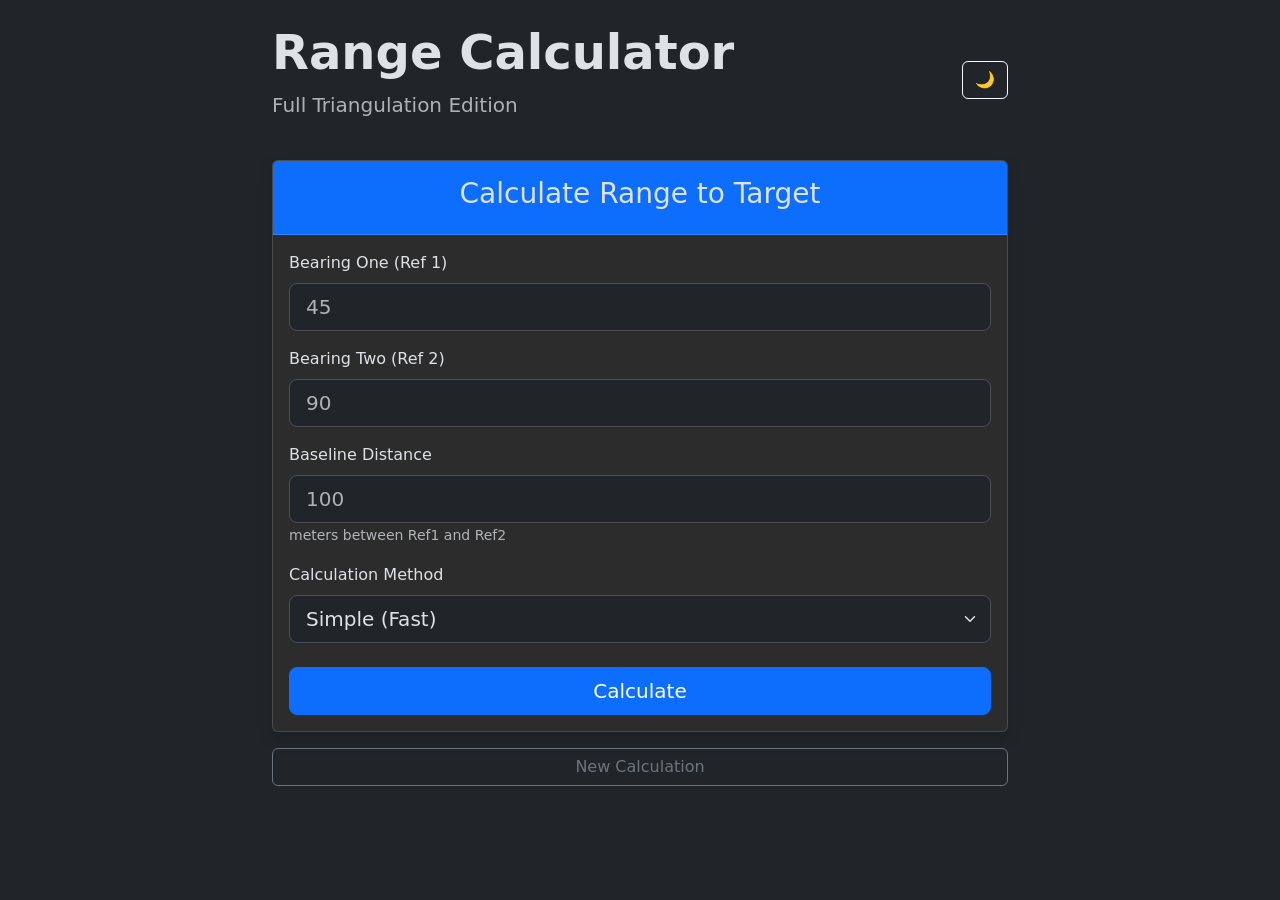
==== commit 22320814: "Update RangeCalc.html - add better accuracy using law of sines - give two options for simple and ac" ====
--- a/HTMLVer/RangeCalc.html
+++ b/HTMLVer/RangeCalc.html
@@ -3,174 +3,168 @@
 <head>
     <meta charset="utf-8" />
     <meta name="viewport" content="width=device-width, initial-scale=1" />
-    <title>John Dovey's Range Calculator</title>
+    <meta name="theme-color" content="#0d6efd" />
+    <title>Range Calculator - Full Triangulation</title>
 
     <link href="https://cdn.jsdelivr.net/npm/bootstrap@5.3.3/dist/css/bootstrap.min.css" rel="stylesheet" />
-    <link rel="stylesheet" href="styles.min.css" />
 
     <style>
         body { transition: background-color 0.3s; }
-        .result { font-size: 2.4rem; font-weight: bold; }
-        .history-item { font-size: 1.1rem; }
+        .result { font-size: 2.4rem; font-weight: 700; }
+        .card { background-color: #2c2c2c; }
     </style>
 </head>
 <body data-bs-theme="dark">
-    <div class="container py-5">
+    <div class="container py-4">
         <div class="row justify-content-center">
             <div class="col-lg-8">
+
                 <div class="d-flex justify-content-between align-items-center mb-4">
                     <div>
                         <h1 class="display-5 fw-bold">Range Calculator</h1>
-                        <p class="lead mb-0">by John Dovey</p>
+                        <p class="lead text-muted">Full Triangulation Edition</p>
                     </div>
-                    <button id="themeToggle" class="btn btn-outline-secondary">
-                        <i class="bi bi-sun-fill"></i>
-                    </button>
+                    <button id="themeToggle" class="btn btn-outline-light">🌙</button>
                 </div>
 
                 <div class="card shadow">
-                    <div class="card-header text-center bg-primary">
+                    <div class="card-header bg-primary text-center py-3">
                         <h3>Calculate Range to Target</h3>
                     </div>
                     <div class="card-body">
                         <form id="rangeForm">
                             <div class="mb-3">
-                                <label for="BearingOne" class="form-label">Bearing One</label>
-                                <div class="input-group">
-                                    <input type="number" class="form-control" id="BearingOne" min="1" max="360" placeholder="e.g. 45" required />
-                                    <span class="input-group-text">°</span>
-                                </div>
+                                <label class="form-label">Bearing One (Ref 1)</label>
+                                <input type="number" class="form-control form-control-lg" id="b1" min="1" max="360" placeholder="45" required>
                             </div>
-
                             <div class="mb-3">
-                                <label for="BearingTwo" class="form-label">Bearing Two</label>
-                                <div class="input-group">
-                                    <input type="number" class="form-control" id="BearingTwo" min="1" max="360" placeholder="e.g. 90" required />
-                                    <span class="input-group-text">°</span>
-                                </div>
+                                <label class="form-label">Bearing Two (Ref 2)</label>
+                                <input type="number" class="form-control form-control-lg" id="b2" min="1" max="360" placeholder="90" required>
+                            </div>
+                            <div class="mb-3">
+                                <label class="form-label">Baseline Distance</label>
+                                <input type="number" class="form-control form-control-lg" id="dist" min="1" placeholder="100" required>
+                                <small class="text-muted">meters between Ref1 and Ref2</small>
                             </div>
 
                             <div class="mb-4">
-                                <label for="SepDistance" class="form-label">Separation Distance</label>
-                                <div class="input-group">
-                                    <input type="number" class="form-control" id="SepDistance" min="1" placeholder="e.g. 100" required />
-                                    <span class="input-group-text">Meters</span>
+                                <label class="form-label">Calculation Method</label>
+                                <select class="form-select form-select-lg" id="method">
+                                    <option value="1">Simple (Fast)</option>
+                                    <option value="2">Full Triangulation (Accurate)</option>
+                                </select>
+                            </div>
+
+                            <div id="baselineGroup" class="mb-4 d-none">
+                                <label class="form-label">Baseline Bearing (Ref1 → Ref2)</label>
+                                <input type="number" class="form-control form-control-lg" id="baselineBearing" min="1" max="360" placeholder="0" required>
+                            </div>
+
+                            <button type="submit" class="btn btn-primary btn-lg w-100">Calculate</button>
+                        </form>
+
+                        <div id="resultContainer" class="mt-4 d-none">
+                            <div class="card border-success">
+                                <div class="card-body text-center">
+                                    <h5>Results</h5>
+                                    <div id="result1" class="result text-success"></div>
+                                    <div id="result2" class="result text-info mt-2"></div>
+                                    <small id="angle" class="text-muted"></small>
                                 </div>
                             </div>
-
-                            <button type="submit" class="btn btn-primary btn-lg w-100 mb-3" id="btncalc">
-                                Calculate Range
-                            </button>
-                            <button type="button" class="btn btn-outline-secondary w-100" id="btnReset">Calculate Again</button>
-                        </form>
-
-                        <div id="resultContainer" class="mt-4 text-center d-none">
-                            <label class="form-label fs-5">Calculated Range</label>
-                            <div id="result" class="result text-success"></div>
                         </div>
                     </div>
                 </div>
 
-                <!-- History -->
-                <div class="card mt-4 shadow">
-                    <div class="card-header">
-                        <h5>Calculation History</h5>
-                    </div>
-                    <div class="card-body" id="history" style="max-height: 300px; overflow-y: auto;">
-                        <!-- History items added by JS -->
-                    </div>
-                </div>
-
-                <!-- How to Use + Donation -->
-                <div class="row mt-4">
-                    <div class="col-md-7">
-                        <div class="card shadow h-100">
-                            <div class="card-body">
-                                <h5>How to Use</h5>
-                                <p class="card-text">Take two compass bearings to the target from two fixed points, then measure the distance between those points.</p>
-                            </div>
-                        </div>
-                    </div>
-                    <div class="col-md-5">
-                        <div class="card shadow h-100">
-                            <div class="card-body text-center">
-                                <h5>Support This Project</h5>
-                                <form action="https://www.paypal.com/cgi-bin/webscr" method="post" target="_top">
-                                    <input type="hidden" name="cmd" value="_s-xclick" />
-                                    <input type="hidden" name="hosted_button_id" value="C9QFERPZUK7D2" />
-                                    <input type="image" src="https://www.paypalobjects.com/en_US/i/btn/btn_donateCC_LG.gif"
-                                           border="0" name="submit" alt="Donate with PayPal" />
-                                </form>
-                            </div>
-                        </div>
-                    </div>
-                </div>
+                <button id="resetBtn" class="btn btn-outline-secondary w-100 mt-3">New Calculation</button>
             </div>
         </div>
     </div>
 
     <script src="https://cdn.jsdelivr.net/npm/bootstrap@5.3.3/dist/js/bootstrap.bundle.min.js"></script>
+    <script>
+        const form = document.getElementById('rangeForm');
+        const baselineGroup = document.getElementById('baselineGroup');
+        const resultContainer = document.getElementById('resultContainer');
 
-    <script>
-        // Theme Toggle
-        const themeToggle = document.getElementById('themeToggle');
-        const html = document.documentElement;
-
-        themeToggle.addEventListener('click', () => {
-            if (html.getAttribute('data-bs-theme') === 'dark') {
-                html.setAttribute('data-bs-theme', 'light');
-                themeToggle.innerHTML = '<i class="bi bi-moon-fill"></i>';
-            } else {
-                html.setAttribute('data-bs-theme', 'dark');
-                themeToggle.innerHTML = '<i class="bi bi-sun-fill"></i>';
-            }
+        // Show/hide baseline bearing field
+        document.getElementById('method').addEventListener('change', function() {
+            baselineGroup.classList.toggle('d-none', this.value === '1');
         });
 
-        // Form Handling
-        const form = document.getElementById('rangeForm');
-        const resultContainer = document.getElementById('resultContainer');
-        const resultDiv = document.getElementById('result');
-        const historyDiv = document.getElementById('history');
-
-        function addToHistory(b1, b2, dist, range) {
-            const entry = document.createElement('div');
-            entry.className = "history-item border-bottom py-2";
-            entry.innerHTML = `
-                <strong>${range.toFixed(2)} m</strong><br>
-                <small>B1: ${b1}° | B2: ${b2}° | Dist: ${dist} m</small>
-            `;
-            historyDiv.prepend(entry);
-        }
-
-        form.addEventListener('submit', function (e) {
+        form.addEventListener('submit', function(e) {
             e.preventDefault();
 
-            const b1 = parseFloat(document.getElementById('BearingOne').value);
-            const b2 = parseFloat(document.getElementById('BearingTwo').value);
-            const dist = parseFloat(document.getElementById('SepDistance').value);
+            const b1 = parseFloat(document.getElementById('b1').value);
+            const b2 = parseFloat(document.getElementById('b2').value);
+            const dist = parseFloat(document.getElementById('dist').value);
+            const method = document.getElementById('method').value;
 
-            if (!b1 || !b2 || !dist || b1 < 1 || b1 > 360 || b2 < 1 || b2 > 360 || dist < 1) {
-                alert("Please enter valid values.\nBearings: 1–360\nDistance: > 0");
+            if (!b1 || !b2 || !dist) {
+                alert("Please fill all required fields.");
                 return;
             }
 
-            const diff = Math.abs(b1 - b2);
-            if (diff === 0) return alert("Bearings are identical.");
-            if (diff >= 90) return alert("Angle difference too large.");
+            let result;
+            if (method === "2") {
+                const baselineBearing = parseFloat(document.getElementById('baselineBearing').value);
+                if (!baselineBearing) {
+                    alert("Please enter Baseline Bearing for Full mode.");
+                    return;
+                }
+                result = calculateFull(b1, b2, dist, baselineBearing);
+            } else {
+                result = calculateSimple(b1, b2, dist);
+            }
 
-            const radians = (90 - diff) * Math.PI / 180;
-            const range = dist * Math.tan(radians);
-
-            resultDiv.textContent = range.toFixed(2) + " meters";
+            // Display results
+            document.getElementById('result1').textContent = `From Ref 1: ${result.range1.toFixed(2)} m`;
+            document.getElementById('result2').textContent = `From Ref 2: ${result.range2.toFixed(2)} m`;
+            document.getElementById('angle').textContent = `Angle at Target: ${result.angle.toFixed(1)}°`;
             resultContainer.classList.remove('d-none');
-
-            addToHistory(b1, b2, dist, range);
         });
 
-        // Calculate Again
-        document.getElementById('btnReset').addEventListener('click', () => {
+        function calculateSimple(b1, b2, dist) {
+            let diff = Math.abs(b1 - b2);
+            if (diff > 180) diff = 360 - diff;
+            const rad = (90 - diff) * Math.PI / 180;
+            const range = dist * Math.tan(rad);
+            return { range1: range, range2: range, angle: diff };
+        }
+
+        function calculateFull(b1, b2, dist, baselineBearing) {
+            let angleAtTarget = Math.abs(b1 - b2);
+            if (angleAtTarget > 180) angleAtTarget = 360 - angleAtTarget;
+
+            let angleAtRef1 = Math.abs(baselineBearing - b1);
+            if (angleAtRef1 > 180) angleAtRef1 = 360 - angleAtRef1;
+
+            const angleAtRef2 = 180 - angleAtTarget - angleAtRef1;
+
+            if (angleAtRef2 <= 0) {
+                alert("Invalid geometry. Check your bearings.");
+                return { range1: 0, range2: 0, angle: angleAtTarget };
+            }
+
+            const sinTarget = Math.sin(angleAtTarget * Math.PI / 180);
+            const range1 = dist * Math.sin(angleAtRef2 * Math.PI / 180) / sinTarget;
+            const range2 = dist * Math.sin(angleAtRef1 * Math.PI / 180) / sinTarget;
+
+            return { range1, range2, angle: angleAtTarget };
+        }
+
+        // Reset
+        document.getElementById('resetBtn').addEventListener('click', () => {
             form.reset();
             resultContainer.classList.add('d-none');
+            baselineGroup.classList.add('d-none');
+        });
+
+        // Theme Toggle
+        document.getElementById('themeToggle').addEventListener('click', () => {
+            const isDark = document.documentElement.getAttribute('data-bs-theme') === 'dark';
+            document.documentElement.setAttribute('data-bs-theme', isDark ? 'light' : 'dark');
+            document.getElementById('themeToggle').textContent = isDark ? '☀️' : '🌙';
         });
     </script>
 </body>
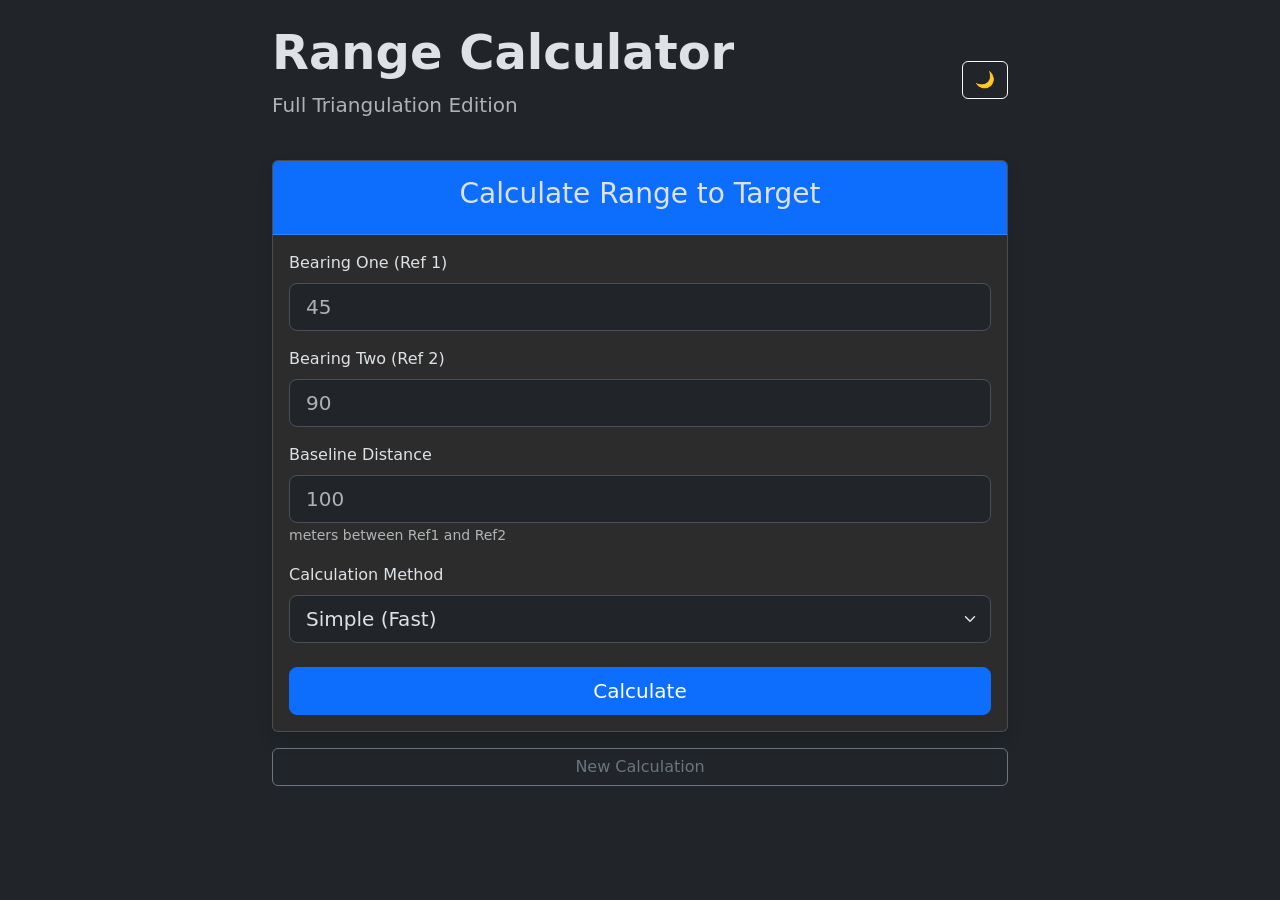
==== commit a001c3fd: "Add a branded splash screen to the Android and HTML/PWA versions Reuses the watchtower/fence/compass" ====
--- a/HTMLVer/RangeCalc.html
+++ b/HTMLVer/RangeCalc.html
@@ -15,6 +15,23 @@
     </style>
 </head>
 <body data-bs-theme="dark">
+    <div id="rc-splash" aria-hidden="true" style="position:fixed;inset:0;z-index:9999;background:#12253A url('splash.png') center/cover no-repeat;transition:opacity .45s ease;"></div>
+    <script>
+        (function () {
+            var hide = function () {
+                var el = document.getElementById('rc-splash');
+                if (!el) return;
+                el.style.opacity = '0';
+                el.style.pointerEvents = 'none';
+                setTimeout(function () { el.remove(); }, 500);
+            };
+            if (document.readyState === 'complete') {
+                setTimeout(hide, 450);
+            } else {
+                window.addEventListener('load', function () { setTimeout(hide, 450); });
+            }
+        })();
+    </script>
     <div class="container py-4">
         <div class="row justify-content-center">
             <div class="col-lg-8">
@@ -57,7 +74,7 @@
 
                             <div id="baselineGroup" class="mb-4 d-none">
                                 <label class="form-label">Baseline Bearing (Ref1 → Ref2)</label>
-                                <input type="number" class="form-control form-control-lg" id="baselineBearing" min="1" max="360" placeholder="0" required>
+                                <input type="number" class="form-control form-control-lg" id="baselineBearing" min="1" max="360" placeholder="0">
                             </div>
 
                             <button type="submit" class="btn btn-primary btn-lg w-100">Calculate</button>
@@ -87,9 +104,14 @@
         const baselineGroup = document.getElementById('baselineGroup');
         const resultContainer = document.getElementById('resultContainer');
 
-        // Show/hide baseline bearing field
+        // Show/hide baseline bearing field. It must not be `required` while
+        // hidden — a hidden-but-required field makes the browser's native
+        // validation try (and fail) to focus it, which silently blocks
+        // submission instead of running the submit handler below.
         document.getElementById('method').addEventListener('change', function() {
-            baselineGroup.classList.toggle('d-none', this.value === '1');
+            const isFull = this.value !== '1';
+            baselineGroup.classList.toggle('d-none', !isFull);
+            document.getElementById('baselineBearing').required = isFull;
         });
 
         form.addEventListener('submit', function(e) {
